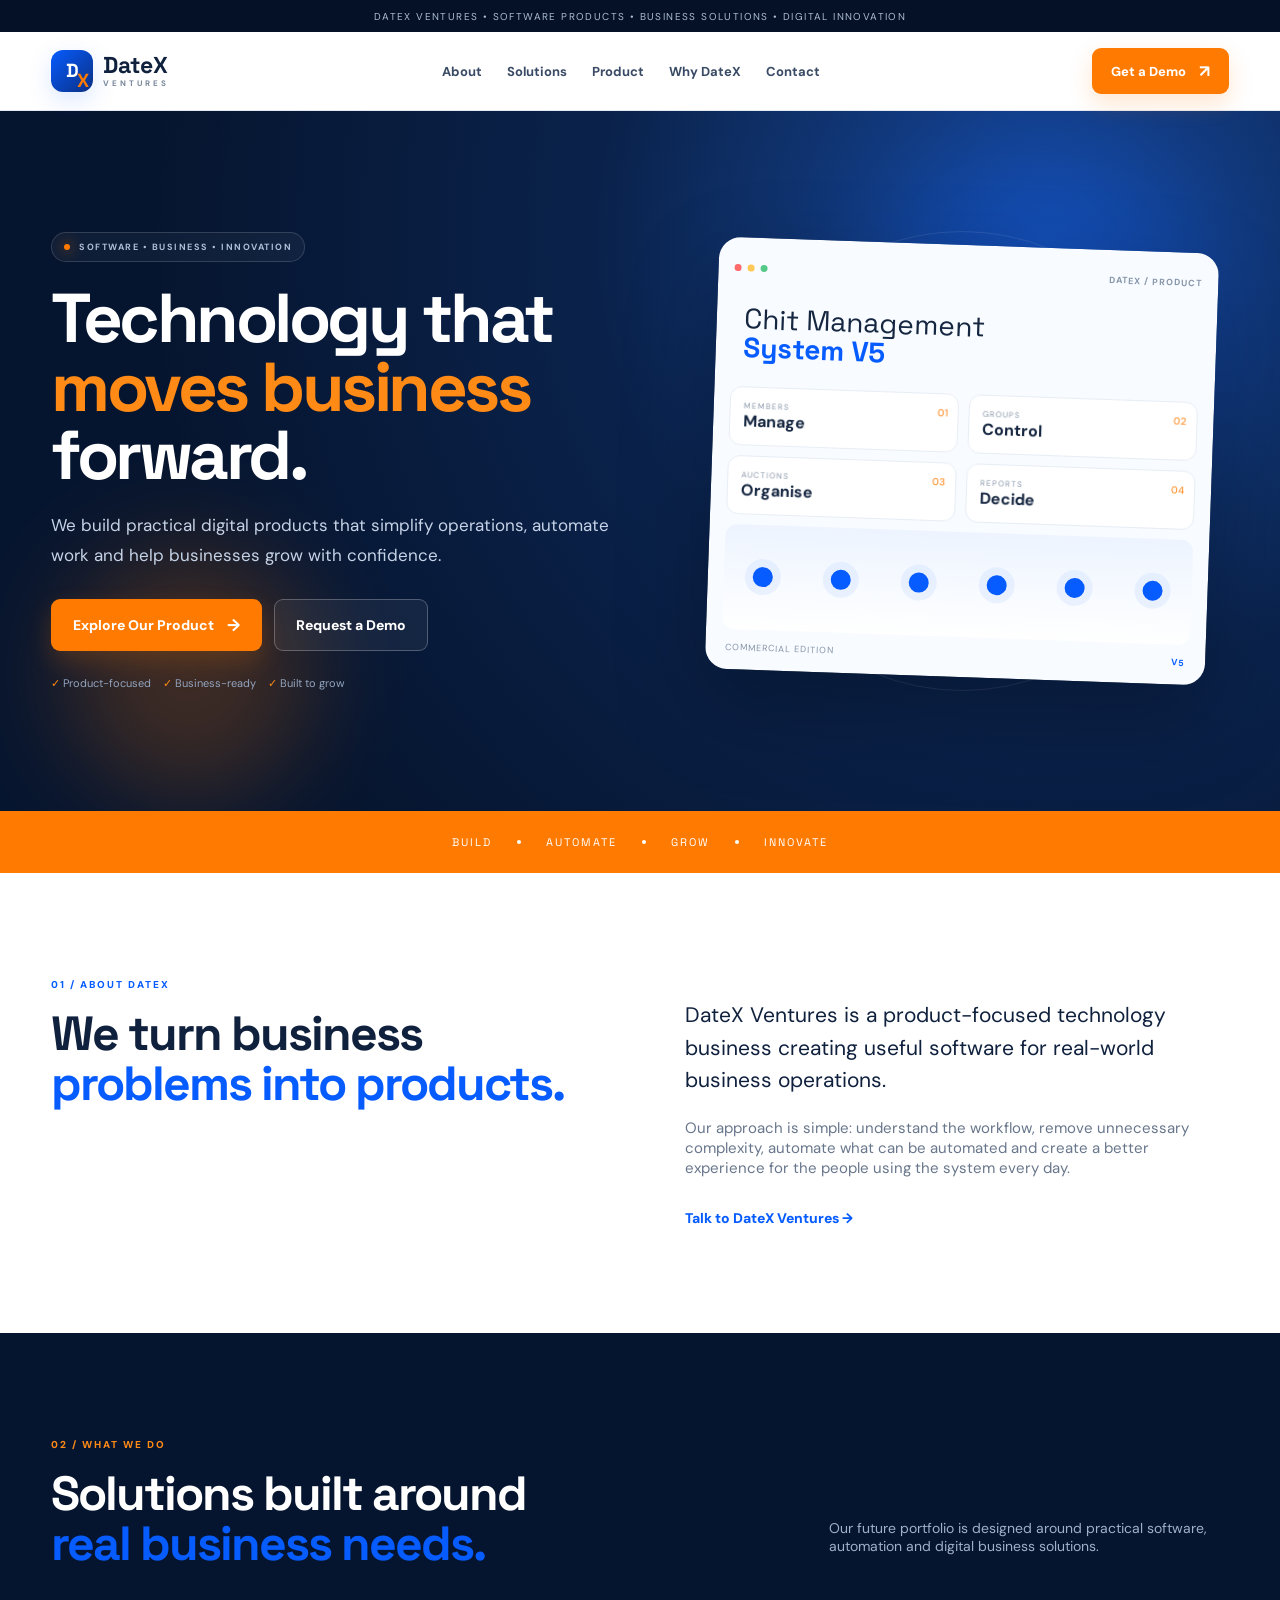
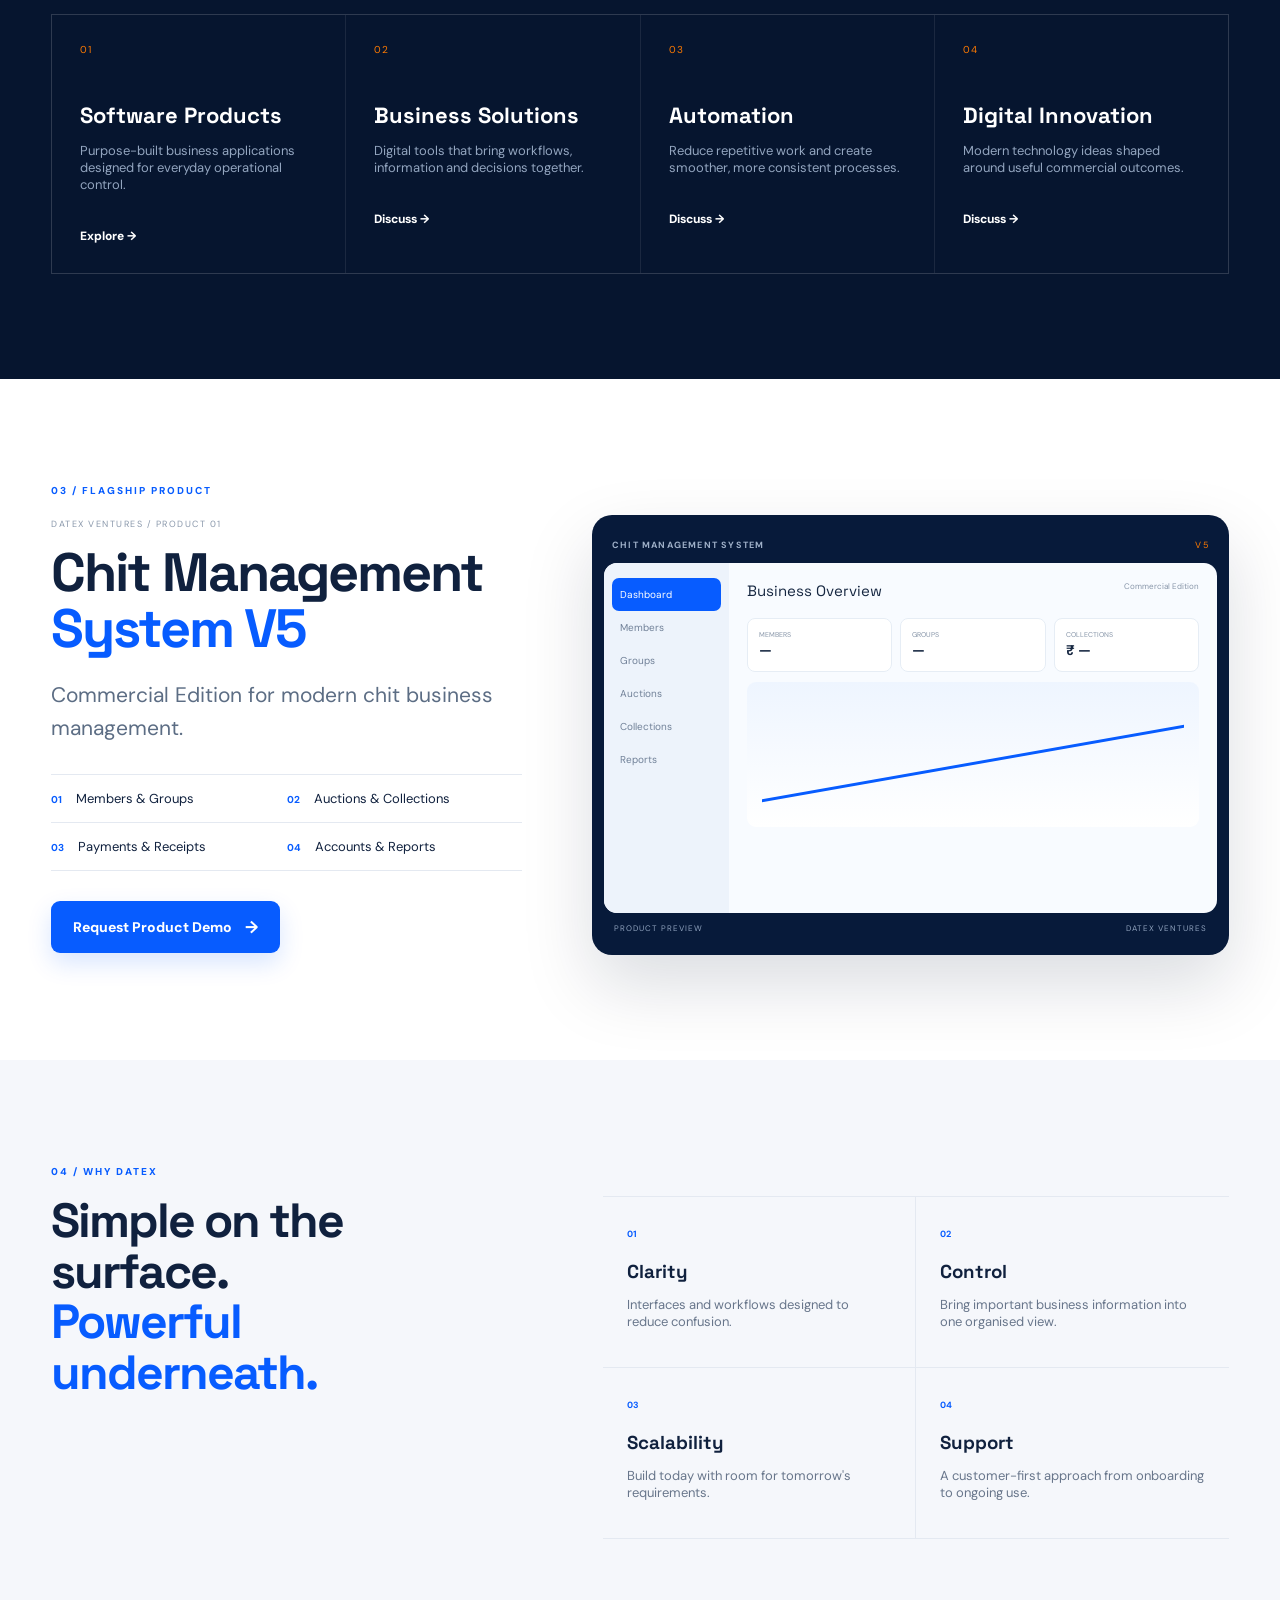
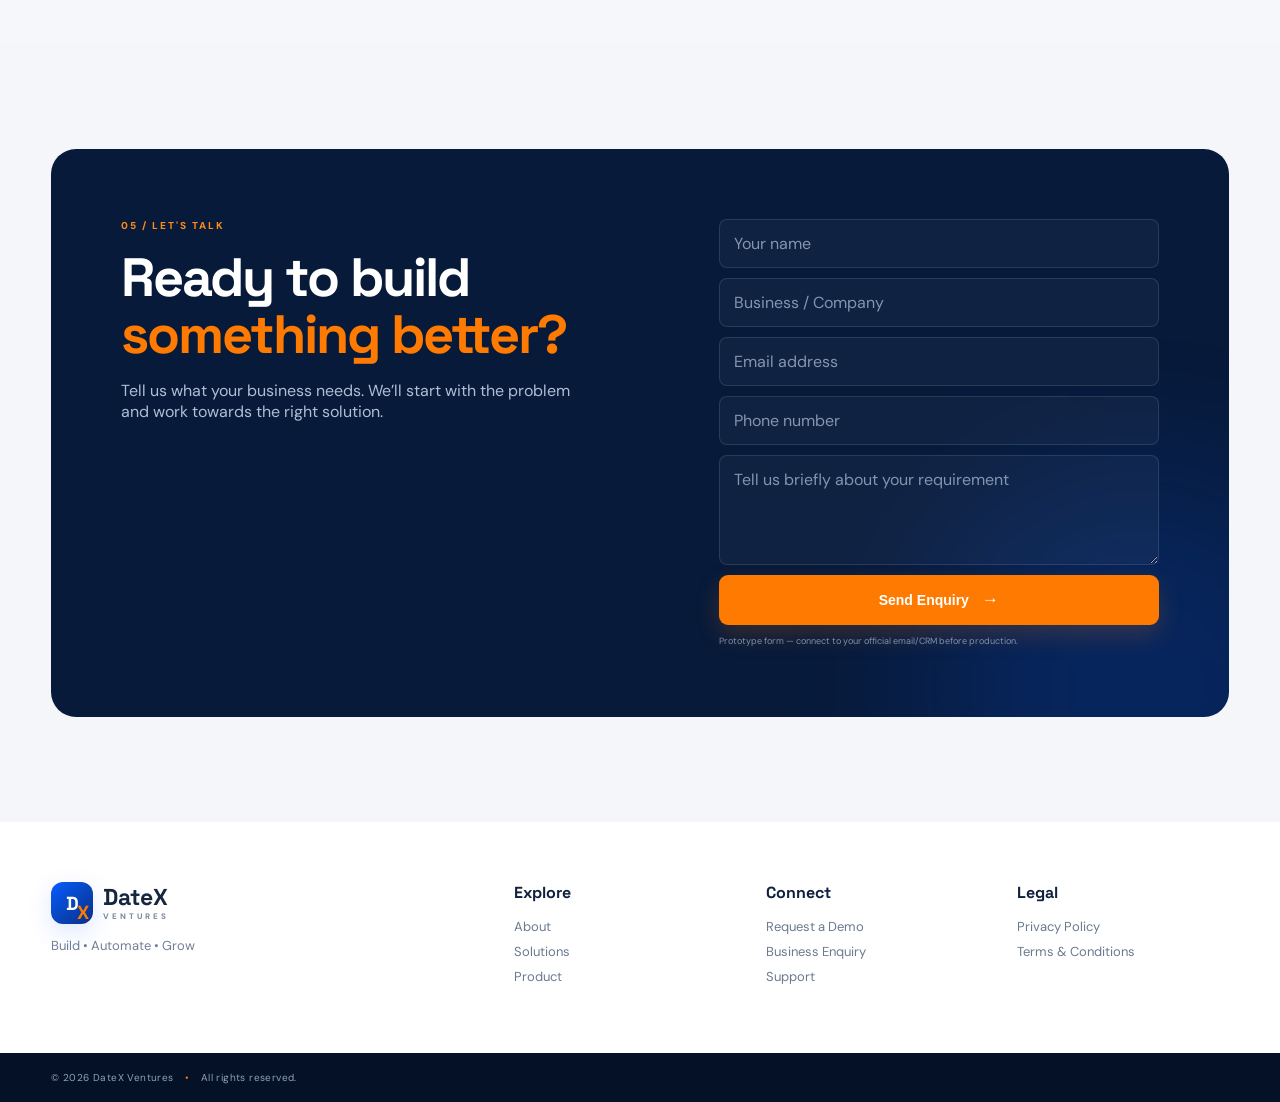
==== index.html @ 4dd7ab06 "Add files via upload" ====
<!doctype html>
<html lang="en">
<head>
<meta charset="utf-8">
<meta name="viewport" content="width=device-width,initial-scale=1">
<meta name="description" content="DateX Ventures — Build. Automate. Grow.">
<title>DateX Ventures | Build. Automate. Grow.</title>
<link rel="stylesheet" href="styles.css">
</head>
<body>
<div class="topline">DateX Ventures • Software Products • Business Solutions • Digital Innovation</div>

<header>
  <div class="nav wrap">
    <a class="brand" href="#home">
      <span class="logo">D<span>X</span></span>
      <span>DateX<small>VENTURES</small></span>
    </a>
    <nav>
      <a href="#about">About</a>
      <a href="#solutions">Solutions</a>
      <a href="#product">Product</a>
      <a href="#why">Why DateX</a>
      <a href="#contact">Contact</a>
    </nav>
    <a class="btn orange" href="#demo">Get a Demo <b>↗</b></a>
    <button class="hamb" aria-label="Menu">☰</button>
  </div>
</header>

<main id="home">
<section class="hero reveal-on-load">
  <div class="glow g1"></div><div class="glow g2"></div>
  <div class="wrap hero-grid">
    <div class="hero-copy">
      <div class="badge"><i></i> SOFTWARE • BUSINESS • INNOVATION</div>
      <h1>Technology that<br><span>moves business</span><br>forward.</h1>
      <p>We build practical digital products that simplify operations, automate work and help businesses grow with confidence.</p>
      <div class="actions">
        <a class="btn orange big" href="#product">Explore Our Product <b>→</b></a>
        <a class="btn glass big" href="#demo">Request a Demo</a>
      </div>
      <div class="micro"><span>✓</span> Product-focused &nbsp;&nbsp; <span>✓</span> Business-ready &nbsp;&nbsp; <span>✓</span> Built to grow</div>
    </div>
    <div class="hero-visual">
      <div class="orbit o1"></div><div class="orbit o2"></div>
      <div class="panel">
        <div class="panel-head"><span class="dot red"></span><span class="dot yellow"></span><span class="dot green"></span><b>DATEX / PRODUCT</b></div>
        <div class="panel-title">Chit Management<br><strong>System V5</strong></div>
        <div class="mini-grid">
          <div><small>MEMBERS</small><b>Manage</b><em>01</em></div>
          <div><small>GROUPS</small><b>Control</b><em>02</em></div>
          <div><small>AUCTIONS</small><b>Organise</b><em>03</em></div>
          <div><small>REPORTS</small><b>Decide</b><em>04</em></div>
        </div>
        <div class="linechart"><span></span><span></span><span></span><span></span><span></span><span></span></div>
        <div class="panel-foot">COMMERCIAL EDITION <b>V5</b></div>
      </div>
    </div>
  </div>
</section>

<section class="trust reveal">
 <div class="wrap trust-inner"><span>BUILD</span><i></i><span>AUTOMATE</span><i></i><span>GROW</span><i></i><span>INNOVATE</span></div>
</section>

<section id="about" class="section reveal">
 <div class="wrap split">
  <div><div class="eyebrow">01 / ABOUT DATEX</div><h2>We turn business<br><span>problems into products.</span></h2></div>
  <div><p class="large">DateX Ventures is a product-focused technology business creating useful software for real-world business operations.</p><p>Our approach is simple: understand the workflow, remove unnecessary complexity, automate what can be automated and create a better experience for the people using the system every day.</p><a class="textlink" href="#contact">Talk to DateX Ventures →</a></div>
 </div>
</section>

<section id="solutions" class="section dark reveal">
 <div class="wrap">
  <div class="eyebrow light">02 / WHAT WE DO</div>
  <div class="section-head"><h2>Solutions built around<br><span>real business needs.</span></h2><p>Our future portfolio is designed around practical software, automation and digital business solutions.</p></div>
  <div class="solution-grid">
   <article><div class="num">01</div><h3>Software Products</h3><p>Purpose-built business applications designed for everyday operational control.</p><a href="#product">Explore →</a></article>
   <article><div class="num">02</div><h3>Business Solutions</h3><p>Digital tools that bring workflows, information and decisions together.</p><a href="#contact">Discuss →</a></article>
   <article><div class="num">03</div><h3>Automation</h3><p>Reduce repetitive work and create smoother, more consistent processes.</p><a href="#contact">Discuss →</a></article>
   <article><div class="num">04</div><h3>Digital Innovation</h3><p>Modern technology ideas shaped around useful commercial outcomes.</p><a href="#contact">Discuss →</a></article>
  </div>
 </div>
</section>

<section id="product" class="section product-section reveal">
 <div class="wrap">
  <div class="eyebrow">03 / FLAGSHIP PRODUCT</div>
  <div class="product-grid">
   <div>
    <div class="product-tag">DATEX VENTURES / PRODUCT 01</div>
    <h2>Chit Management<br><span>System V5</span></h2>
    <p class="large">Commercial Edition for modern chit business management.</p>
    <div class="feature-list">
      <div><b>01</b><span>Members & Groups</span></div><div><b>02</b><span>Auctions & Collections</span></div>
      <div><b>03</b><span>Payments & Receipts</span></div><div><b>04</b><span>Accounts & Reports</span></div>
    </div>
    <a class="btn blue big" href="#demo">Request Product Demo <b>→</b></a>
   </div>
   <div class="product-card">
     <div class="pc-top"><b>CHIT MANAGEMENT SYSTEM</b><span>V5</span></div>
     <div class="pc-main">
       <aside><div class="active">Dashboard</div><div>Members</div><div>Groups</div><div>Auctions</div><div>Collections</div><div>Reports</div></aside>
       <div class="dash"><div class="dash-title"><span>Business Overview</span><small>Commercial Edition</small></div><div class="dash-cards"><div><small>MEMBERS</small><strong>—</strong></div><div><small>GROUPS</small><strong>—</strong></div><div><small>COLLECTIONS</small><strong>₹ —</strong></div></div><div class="fake-chart"><div></div></div></div>
     </div>
     <div class="pc-bottom">PRODUCT PREVIEW <span>DATEX VENTURES</span></div>
   </div>
  </div>
 </div>
</section>

<section id="why" class="section light reveal">
 <div class="wrap">
  <div class="eyebrow">04 / WHY DATEX</div>
  <div class="why-grid">
   <div><h2>Simple on the surface.<br><span>Powerful underneath.</span></h2></div>
   <div class="why-cards">
    <div><b>01</b><h3>Clarity</h3><p>Interfaces and workflows designed to reduce confusion.</p></div>
    <div><b>02</b><h3>Control</h3><p>Bring important business information into one organised view.</p></div>
    <div><b>03</b><h3>Scalability</h3><p>Build today with room for tomorrow's requirements.</p></div>
    <div><b>04</b><h3>Support</h3><p>A customer-first approach from onboarding to ongoing use.</p></div>
   </div>
  </div>
 </div>
</section>

<section id="demo" class="section demo reveal">
 <div class="wrap demo-box">
   <div><div class="eyebrow light">05 / LET'S TALK</div><h2>Ready to build<br><span>something better?</span></h2><p>Tell us what your business needs. We’ll start with the problem and work towards the right solution.</p></div>
   <form id="demoForm">
     <input required placeholder="Your name">
     <input required placeholder="Business / Company">
     <input required type="email" placeholder="Email address">
     <input required placeholder="Phone number">
     <textarea placeholder="Tell us briefly about your requirement"></textarea>
     <button class="btn orange big" type="submit">Send Enquiry <b>→</b></button>
     <small>Prototype form — connect to your official email/CRM before production.</small>
   </form>
 </div>
</section>

<section id="contact" class="contact reveal">
 <div class="wrap contact-grid">
  <div><div class="brand darkbrand"><span class="logo">D<span>X</span></span><span>DateX<small>VENTURES</small></span></div><p>Build • Automate • Grow</p></div>
  <div><h4>Explore</h4><a href="#about">About</a><a href="#solutions">Solutions</a><a href="#product">Product</a></div>
  <div><h4>Connect</h4><a href="#demo">Request a Demo</a><a href="#contact">Business Enquiry</a><a href="#">Support</a></div>
  <div><h4>Legal</h4><a href="#">Privacy Policy</a><a href="#">Terms & Conditions</a></div>
 </div>
</section>
</main>
<footer><div class="wrap">© 2026 DateX Ventures <span>•</span> All rights reserved.</div></footer>
<script>
document.querySelector(".hamb").addEventListener("click",()=>document.querySelector("nav").classList.toggle("open"));
document.querySelectorAll("nav a").forEach(a=>a.addEventListener("click",()=>document.querySelector("nav").classList.remove("open")));
document.getElementById("demoForm").addEventListener("submit",e=>{e.preventDefault();alert("Enquiry captured in the design prototype. Connect this form to your official email/CRM before launch.");});
const observer=new IntersectionObserver(entries=>entries.forEach(entry=>{if(entry.isIntersecting) entry.target.classList.add("visible")}),{threshold:.12});
document.querySelectorAll(".reveal").forEach(el=>observer.observe(el));
</script>
</body></html>
---- styles.css ----
@import url('https://fonts.googleapis.com/css2?family=DM+Sans:wght@400;500;600;700&family=Space+Grotesk:wght@500;600;700&display=swap');
:root{--navy:#06152f;--navy2:#0a2147;--blue:#075cff;--orange:#ff7a00;--ink:#10213e;--muted:#68768b;--line:#e4e9f1;--light:#f5f7fb;--white:#fff}
*{box-sizing:border-box}html{scroll-behavior:smooth}body{margin:0;color:var(--ink);font-family:"DM Sans",Arial,sans-serif;background:#fff}a{text-decoration:none;color:inherit}.wrap{width:min(1180px,92%);margin:auto}
.topline{height:32px;background:#041126;color:#aebdd5;display:flex;align-items:center;justify-content:center;font-size:10px;letter-spacing:1.4px;text-transform:uppercase}
header{position:sticky;top:0;z-index:50;background:rgba(255,255,255,.93);backdrop-filter:blur(18px);border-bottom:1px solid var(--line)}.nav{height:78px;display:flex;align-items:center;justify-content:space-between;gap:25px}.brand{display:flex;align-items:center;gap:10px;font-family:"Space Grotesk";font-size:23px;font-weight:700;line-height:.9}.brand small{display:block;font-family:"DM Sans";font-size:8px;letter-spacing:3px;color:#78869a;margin-top:5px}.logo{width:42px;height:42px;border-radius:12px;background:linear-gradient(135deg,#075cff,#0a2f83);display:grid;place-items:center;color:#fff;font-size:19px;font-weight:700;position:relative;box-shadow:0 8px 25px #075cff25}.logo span{color:var(--orange);position:absolute;right:4px;bottom:3px}
nav{display:flex;gap:25px;font-size:13px;font-weight:700;color:#394a64}nav a:hover{color:var(--blue)}.btn{display:inline-flex;align-items:center;justify-content:center;gap:13px;padding:11px 18px;border-radius:9px;font-weight:800;font-size:13px;border:1px solid transparent;cursor:pointer}.btn b{font-size:17px}.orange{background:var(--orange);color:#fff;box-shadow:0 10px 25px #ff7a0030}.blue{background:var(--blue);color:#fff;box-shadow:0 10px 25px #075cff28}.glass{border-color:#ffffff40;background:#ffffff0e;color:#fff}.big{padding:14px 21px;font-size:14px}
.hamb{display:none;background:none;border:0;font-size:25px}
.hero{position:relative;overflow:hidden;background:radial-gradient(circle at 82% 18%,#17499e 0,#0a224b 38%,#06152f 75%);color:#fff;min-height:700px;display:flex;align-items:center}.hero-grid{display:grid;grid-template-columns:1fr .92fr;gap:65px;align-items:center;position:relative;z-index:2}.badge{display:inline-flex;align-items:center;gap:9px;border:1px solid #ffffff25;background:#ffffff0a;padding:8px 12px;border-radius:99px;color:#aebed7;font-size:9px;letter-spacing:1.5px;font-weight:700}.badge i{width:6px;height:6px;background:#ff7a00;border-radius:50%;box-shadow:0 0 14px #ff7a00}.hero h1{font-family:"Space Grotesk";font-size:clamp(45px,5.4vw,76px);line-height:.99;letter-spacing:-3.5px;margin:22px 0}.hero h1 span{color:#ff8a16}.hero p{font-size:17px;color:#c6d3e7;max-width:610px;line-height:1.75}.actions{display:flex;gap:12px;flex-wrap:wrap;margin-top:28px}.micro{margin-top:25px;font-size:11px;color:#93a5bf}.micro span{color:#ff8a16}.hero-visual{min-height:480px;display:grid;place-items:center;position:relative}.glow{position:absolute;border-radius:50%;filter:blur(50px);opacity:.22}.g1{width:350px;height:350px;background:#075cff;right:5%;top:5%}.g2{width:250px;height:250px;background:#ff7a00;left:5%;bottom:2%}.orbit{position:absolute;border:1px solid #ffffff18;border-radius:50%;width:460px;height:460px}.o2{width:350px;height:350px;border-color:#ff7a0020;transform:rotate(35deg)}
.panel{width:min(500px,100%);background:#f8fbff;border:1px solid #ffffff35;border-radius:22px;padding:15px;color:#152640;box-shadow:0 35px 90px #00000045;transform:rotate(2deg)}.panel-head{height:28px;display:flex;align-items:center;gap:6px;color:#8796aa;font-size:9px;letter-spacing:1px}.dot{width:7px;height:7px;border-radius:50%}.red{background:#ff6b6b}.yellow{background:#ffc857}.green{background:#55c987}.panel-head b{margin-left:auto}.panel-title{font-family:"Space Grotesk";font-size:28px;line-height:1.05;margin:23px 12px}.panel-title strong{color:var(--blue)}.mini-grid{display:grid;grid-template-columns:1fr 1fr;gap:10px}.mini-grid div{background:#fff;border:1px solid #e7edf5;border-radius:12px;padding:13px;position:relative}.mini-grid small{display:block;color:#8795a8;font-size:8px;letter-spacing:1px}.mini-grid b{font-size:16px}.mini-grid em{position:absolute;right:10px;top:12px;color:#ff7a00;font-style:normal;font-size:10px}.linechart{height:105px;margin-top:10px;border-radius:12px;background:linear-gradient(180deg,#edf4ff,#fff);display:flex;align-items:center;justify-content:space-around;overflow:hidden}.linechart span{height:20px;width:20px;border-radius:50%;background:#075cff;box-shadow:0 0 0 8px #075cff10}.panel-foot{padding:12px 4px 0;font-size:9px;letter-spacing:1px;color:#8795a8}.panel-foot b{float:right;color:#075cff}
.trust{background:#ff7a00;color:#fff}.trust-inner{min-height:62px;display:flex;align-items:center;justify-content:center;gap:25px;font-family:"Space Grotesk";font-size:11px;letter-spacing:2px}.trust-inner i{width:4px;height:4px;border-radius:50%;background:#fff}
.section{padding:105px 0}.section.light{background:var(--light)}.eyebrow{font-size:10px;font-weight:800;letter-spacing:2px;color:var(--blue);margin-bottom:18px}.eyebrow.light{color:#ff8a16}.split{display:grid;grid-template-columns:1fr 1fr;gap:90px}.section h2{font-family:"Space Grotesk";font-size:48px;line-height:1.05;letter-spacing:-2px;margin:0}.section h2 span{color:#075cff}.large{font-size:21px;line-height:1.55}.split p:not(.large){color:var(--muted);font-size:15px;max-width:590px}.textlink{display:inline-block;margin-top:16px;color:#075cff;font-weight:800;font-size:14px}
.dark{background:#06152f;color:#fff}.section-head{display:flex;align-items:end;justify-content:space-between;gap:30px;margin-bottom:45px}.section-head p{max-width:400px;color:#9fb0c8;font-size:14px}.solution-grid{display:grid;grid-template-columns:repeat(4,1fr);gap:1px;background:#ffffff15;border:1px solid #ffffff15}.solution-grid article{padding:28px;background:#06152f;min-height:255px;transition:.25s}.solution-grid article:hover{background:#0a2147;transform:translateY(-4px)}.num{color:#ff7a00;font-size:10px;letter-spacing:1px}.solution-grid h3{font-family:"Space Grotesk";font-size:22px;margin:45px 0 10px}.solution-grid p{color:#93a5bf;font-size:13px}.solution-grid a{display:inline-block;margin-top:22px;color:#fff;font-weight:800;font-size:12px}
.product-section{background:#fff}.product-grid{display:grid;grid-template-columns:.85fr 1.15fr;gap:70px;align-items:center}.product-tag{font-size:9px;letter-spacing:1.5px;color:#8a98ab;margin-bottom:15px}.product-grid h2{font-size:54px}.product-grid .large{color:#5c6d84}.feature-list{display:grid;grid-template-columns:1fr 1fr;gap:0;margin:30px 0;border-top:1px solid var(--line)}.feature-list div{padding:15px 0;border-bottom:1px solid var(--line);font-size:13px}.feature-list b{color:#075cff;margin-right:14px;font-size:10px}.product-card{background:#071a3a;border-radius:20px;padding:12px;color:#fff;box-shadow:0 30px 70px #06152f25}.pc-top{padding:12px 8px;font-size:9px;letter-spacing:1.2px;color:#9fb0c8}.pc-top span{float:right;color:#ff7a00}.pc-main{background:#f8fbff;border-radius:13px;display:grid;grid-template-columns:125px 1fr;min-height:350px;color:#152640;overflow:hidden}.pc-main aside{background:#edf3fb;padding:15px 8px;font-size:10px;color:#718198}.pc-main aside div{padding:10px 8px;border-radius:7px}.pc-main aside .active{background:#075cff;color:#fff}.dash{padding:18px}.dash-title{font-family:"Space Grotesk";font-size:15px;display:flex;justify-content:space-between}.dash-title small{font-family:"DM Sans";font-size:8px;color:#8795a8}.dash-cards{display:grid;grid-template-columns:repeat(3,1fr);gap:8px;margin-top:18px}.dash-cards div{background:#fff;border:1px solid #e6edf5;padding:11px;border-radius:8px}.dash-cards small{display:block;color:#8795a8;font-size:7px}.dash-cards strong{font-size:14px}.fake-chart{height:145px;margin-top:10px;border-radius:9px;background:linear-gradient(180deg,#eef5ff,#fff);position:relative}.fake-chart div{position:absolute;left:15px;right:15px;top:80px;border-bottom:3px solid #075cff;transform:skewY(-10deg)}.pc-bottom{font-size:8px;color:#8fa2bd;letter-spacing:1px;padding:10px}.pc-bottom span{float:right}
.why-grid{display:grid;grid-template-columns:.85fr 1.15fr;gap:90px}.why-cards{display:grid;grid-template-columns:1fr 1fr;border-top:1px solid var(--line)}.why-cards div{padding:24px;border-bottom:1px solid var(--line)}.why-cards div:nth-child(odd){border-right:1px solid var(--line)}.why-cards b{font-size:9px;color:#075cff}.why-cards h3{font-family:"Space Grotesk";margin:18px 0 5px}.why-cards p{color:var(--muted);font-size:13px}
.demo{background:#f4f6fa}.demo-box{background:#071a3a;border-radius:25px;padding:70px;display:grid;grid-template-columns:1fr .85fr;gap:80px;color:#fff;overflow:hidden;position:relative}.demo-box:after{content:"";position:absolute;width:420px;height:420px;border-radius:50%;background:#075cff;filter:blur(80px);opacity:.18;right:-120px;bottom:-180px}.demo h2{font-size:54px}.demo h2 span{color:#ff7a00}.demo p{color:#aebed4;max-width:470px}.demo form{display:grid;gap:10px;position:relative;z-index:2}.demo input,.demo textarea{width:100%;padding:13px 14px;border:1px solid #ffffff1c;background:#ffffff0a;color:#fff;border-radius:8px;font:inherit}.demo textarea{min-height:110px;resize:vertical}.demo input::placeholder,.demo textarea::placeholder{color:#8395b0}.demo form small{color:#7f91aa;font-size:9px}
.contact{padding:60px 0;background:#fff}.contact-grid{display:grid;grid-template-columns:2fr 1fr 1fr 1fr;gap:40px}.darkbrand{color:#152640}.contact-grid p{color:#718096;font-size:13px}.contact-grid h4{font-family:"Space Grotesk";margin:0 0 15px}.contact-grid a{display:block;color:#6b7a8f;font-size:13px;margin:8px 0}.contact-grid a:hover{color:#075cff}footer{background:#041126;color:#8fa2bd;padding:18px 0;font-size:10px;letter-spacing:.4px}footer span{color:#ff7a00;margin:0 8px}
@media(max-width:950px){nav{display:none;position:absolute;left:4%;right:4%;top:75px;background:#fff;padding:15px;border:1px solid var(--line);border-radius:12px;box-shadow:0 20px 40px #0001;flex-direction:column;gap:14px}.hamb{display:block}nav.open{display:flex}.hero-grid,.product-grid,.split,.why-grid,.demo-box{grid-template-columns:1fr}.hero{padding:75px 0}.hero-visual{min-height:420px}.solution-grid,.grid4{grid-template-columns:1fr 1fr}.section-head{display:block}.section-head p{margin-top:20px}.contact-grid{grid-template-columns:1fr 1fr}}
@media(max-width:600px){.topline{font-size:8px}.nav{height:70px}.nav>.btn{display:none}.hero h1{font-size:48px}.hero-grid{gap:30px}.hero-visual{min-height:350px}.panel{transform:none}.orbit{width:320px;height:320px}.o2{width:250px;height:250px}.section{padding:75px 0}.section h2,.product-grid h2,.demo h2{font-size:39px}.solution-grid,.feature-list,.why-cards,.contact-grid{grid-template-columns:1fr}.why-cards div:nth-child(odd){border-right:0}.pc-main{grid-template-columns:90px 1fr}.trust-inner{gap:10px;font-size:8px}.demo-box{padding:35px 25px}.actions .btn{width:100%}}

/* V4 FINAL POLISH */
body{overflow-x:hidden}
::selection{background:#ff7a00;color:#fff}
a,.btn,article,.card,.product-card,.panel{transition:transform .22s ease,box-shadow .22s ease,background .22s ease,color .22s ease,border-color .22s ease}
.btn:hover{transform:translateY(-2px)}
.reveal{opacity:0;transform:translateY(24px);transition:opacity .7s ease,transform .7s ease}
.reveal.visible{opacity:1;transform:none}
.reveal-on-load{animation:heroIn .8s ease both}
@keyframes heroIn{from{opacity:0;transform:translateY(18px)}to{opacity:1;transform:none}}
.hero-visual .panel{animation:floatPanel 6s ease-in-out infinite}
@keyframes floatPanel{0%,100%{transform:rotate(2deg) translateY(0)}50%{transform:rotate(2deg) translateY(-10px)}}
.solution-grid article:hover{box-shadow:inset 0 0 0 1px #ffffff18,0 20px 45px #0003}
.feature-list div:hover{padding-left:7px;color:#075cff}
.why-cards div:hover{background:#fff}
@media(prefers-reduced-motion:reduce){
  html{scroll-behavior:auto}
  *,*::before,*::after{animation:none!important;transition:none!important}
  .reveal{opacity:1!important;transform:none!important}
}
@media(max-width:600px){
  .hero-visual .panel{animation:none}
  .hero{min-height:auto}
  .trust-inner{overflow:hidden;white-space:nowrap}
}
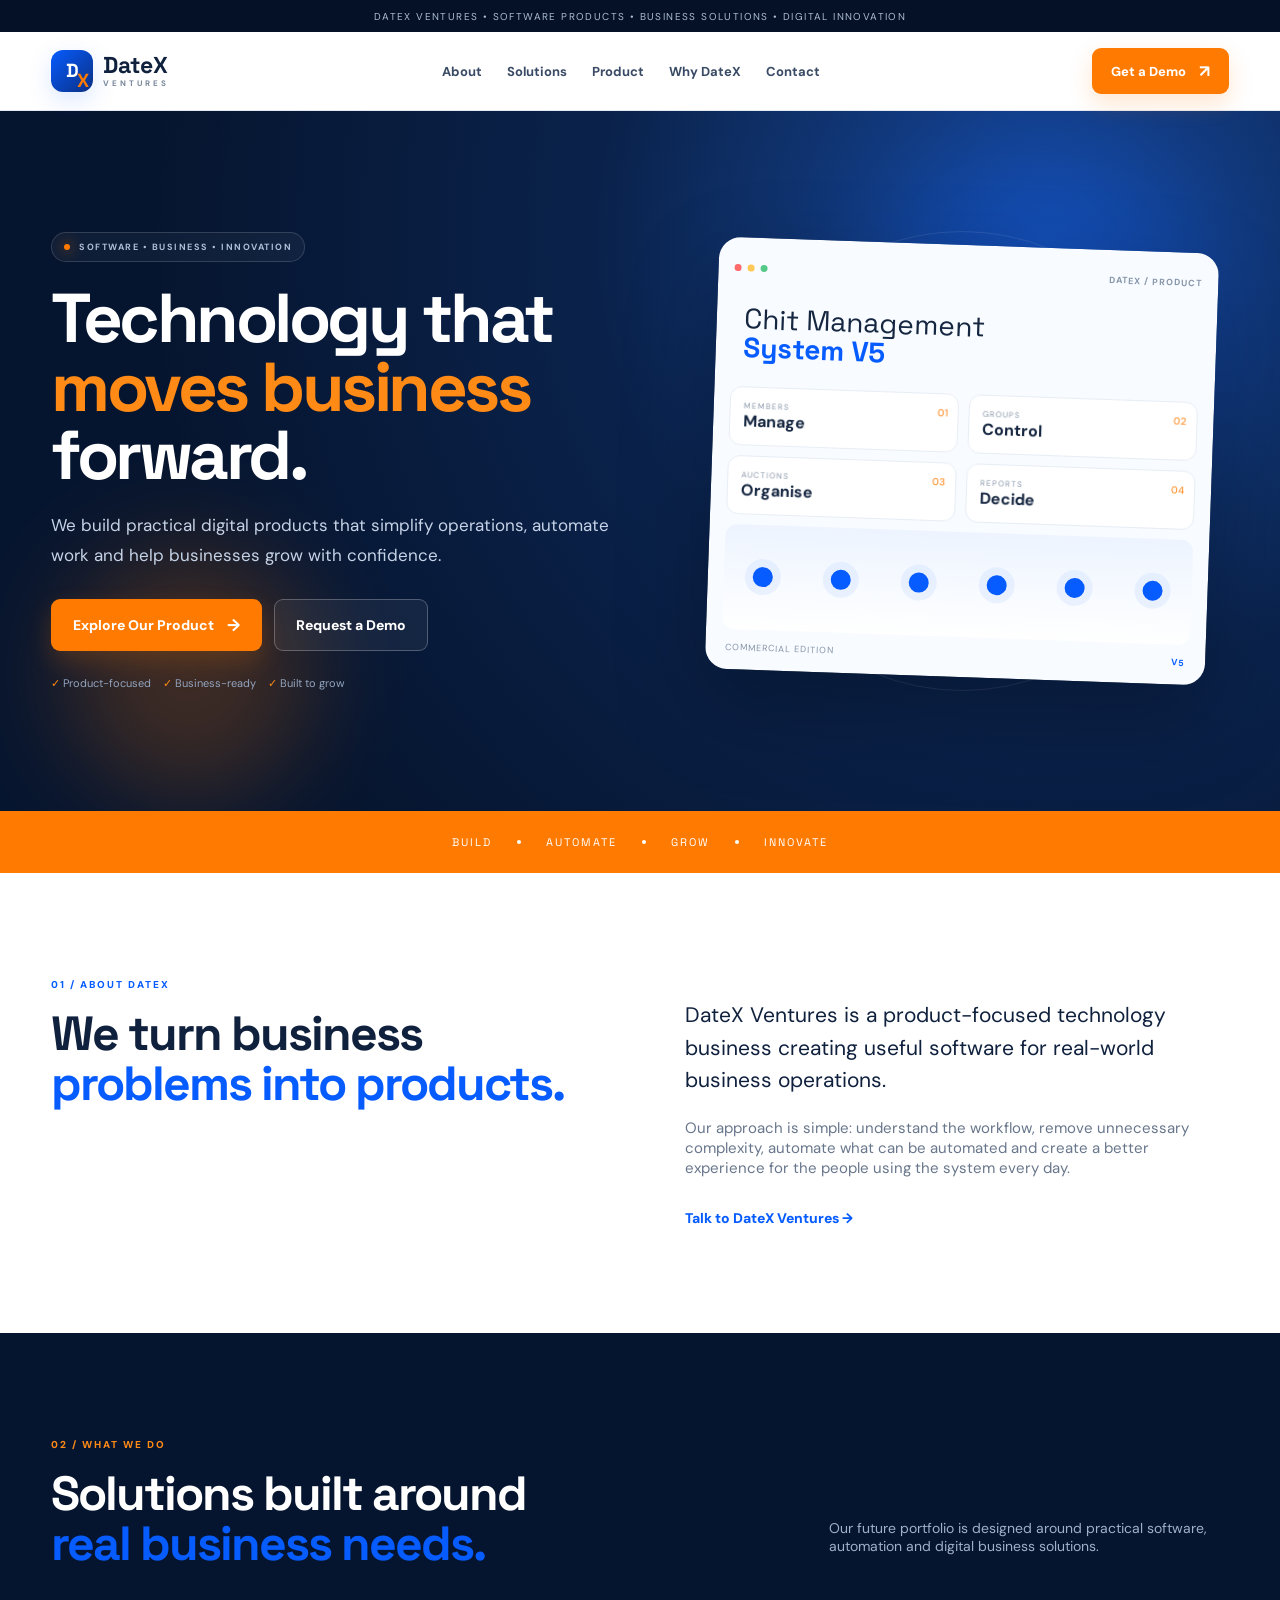
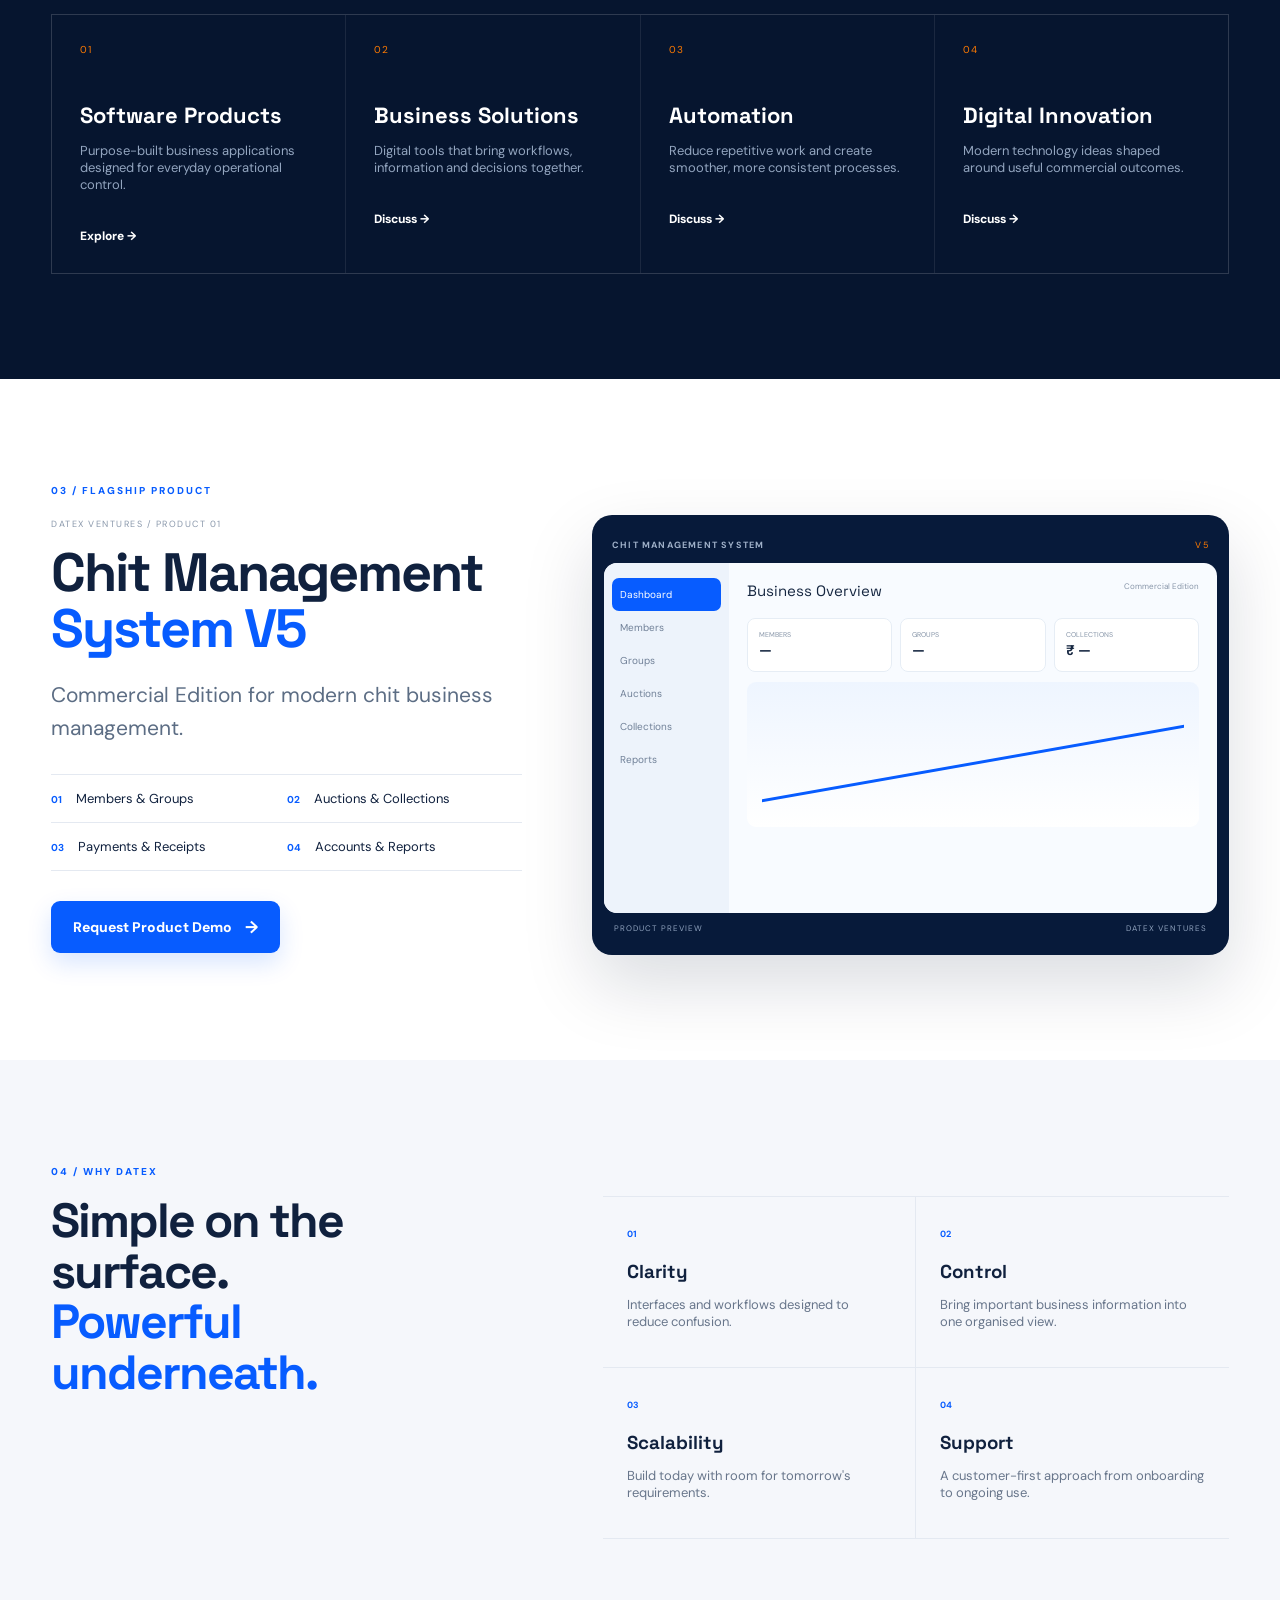
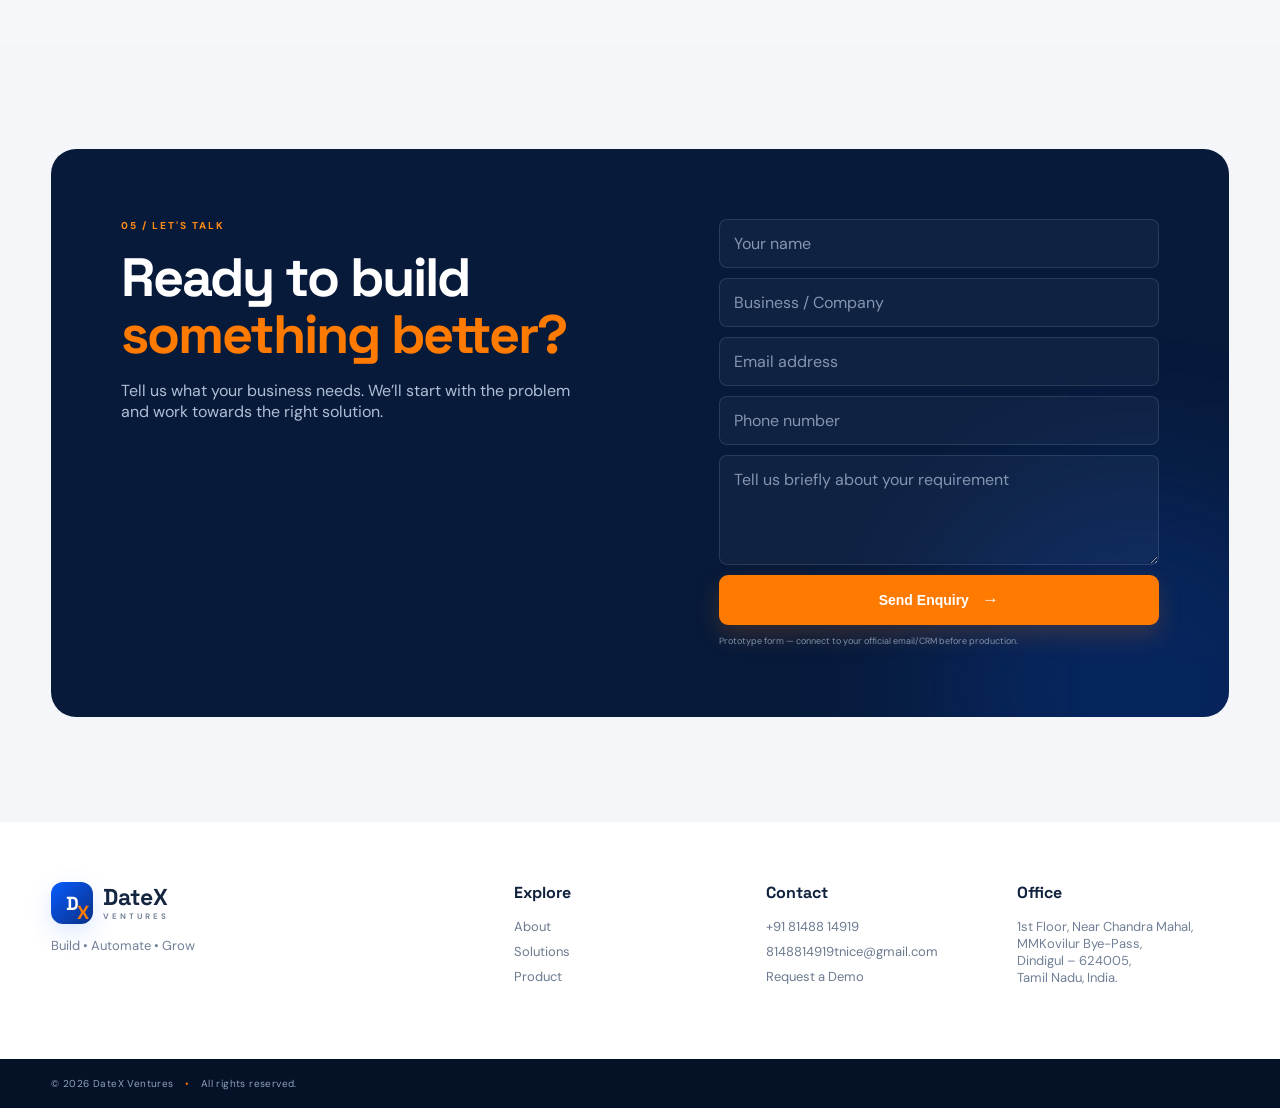
==== commit 5448b244: "Update contact details" ====
--- a/index.html
+++ b/index.html
@@ -144,8 +144,8 @@
  <div class="wrap contact-grid">
   <div><div class="brand darkbrand"><span class="logo">D<span>X</span></span><span>DateX<small>VENTURES</small></span></div><p>Build • Automate • Grow</p></div>
   <div><h4>Explore</h4><a href="#about">About</a><a href="#solutions">Solutions</a><a href="#product">Product</a></div>
-  <div><h4>Connect</h4><a href="#demo">Request a Demo</a><a href="#contact">Business Enquiry</a><a href="#">Support</a></div>
-  <div><h4>Legal</h4><a href="#">Privacy Policy</a><a href="#">Terms & Conditions</a></div>
+  <div><h4>Contact</h4><a href="tel:+918148814919">+91 81488 14919</a><a href="mailto:8148814919tnice@gmail.com">8148814919tnice@gmail.com</a><a href="#demo">Request a Demo</a></div>
+  <div><h4>Office</h4><p>1st Floor, Near Chandra Mahal,<br>MMKovilur Bye-Pass,<br>Dindigul – 624005,<br>Tamil Nadu, India.</p></div>
  </div>
 </section>
 </main>
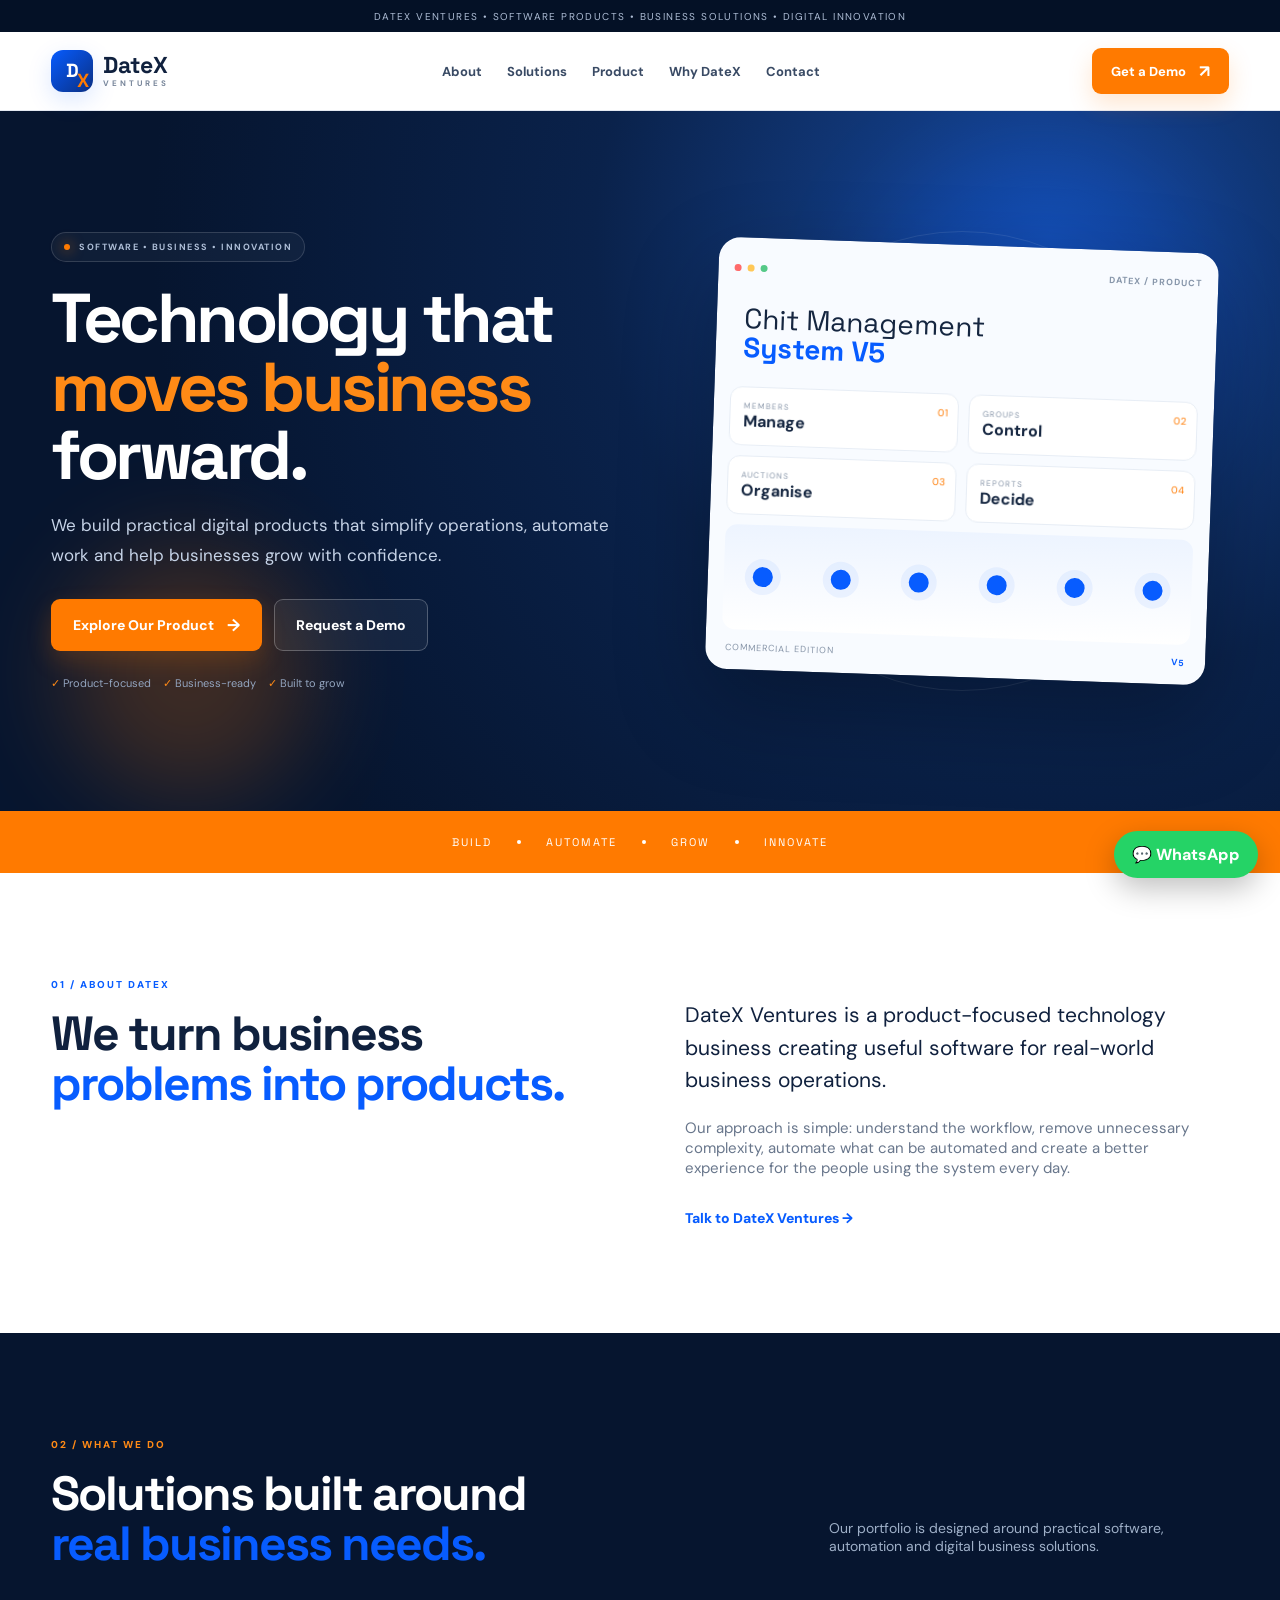
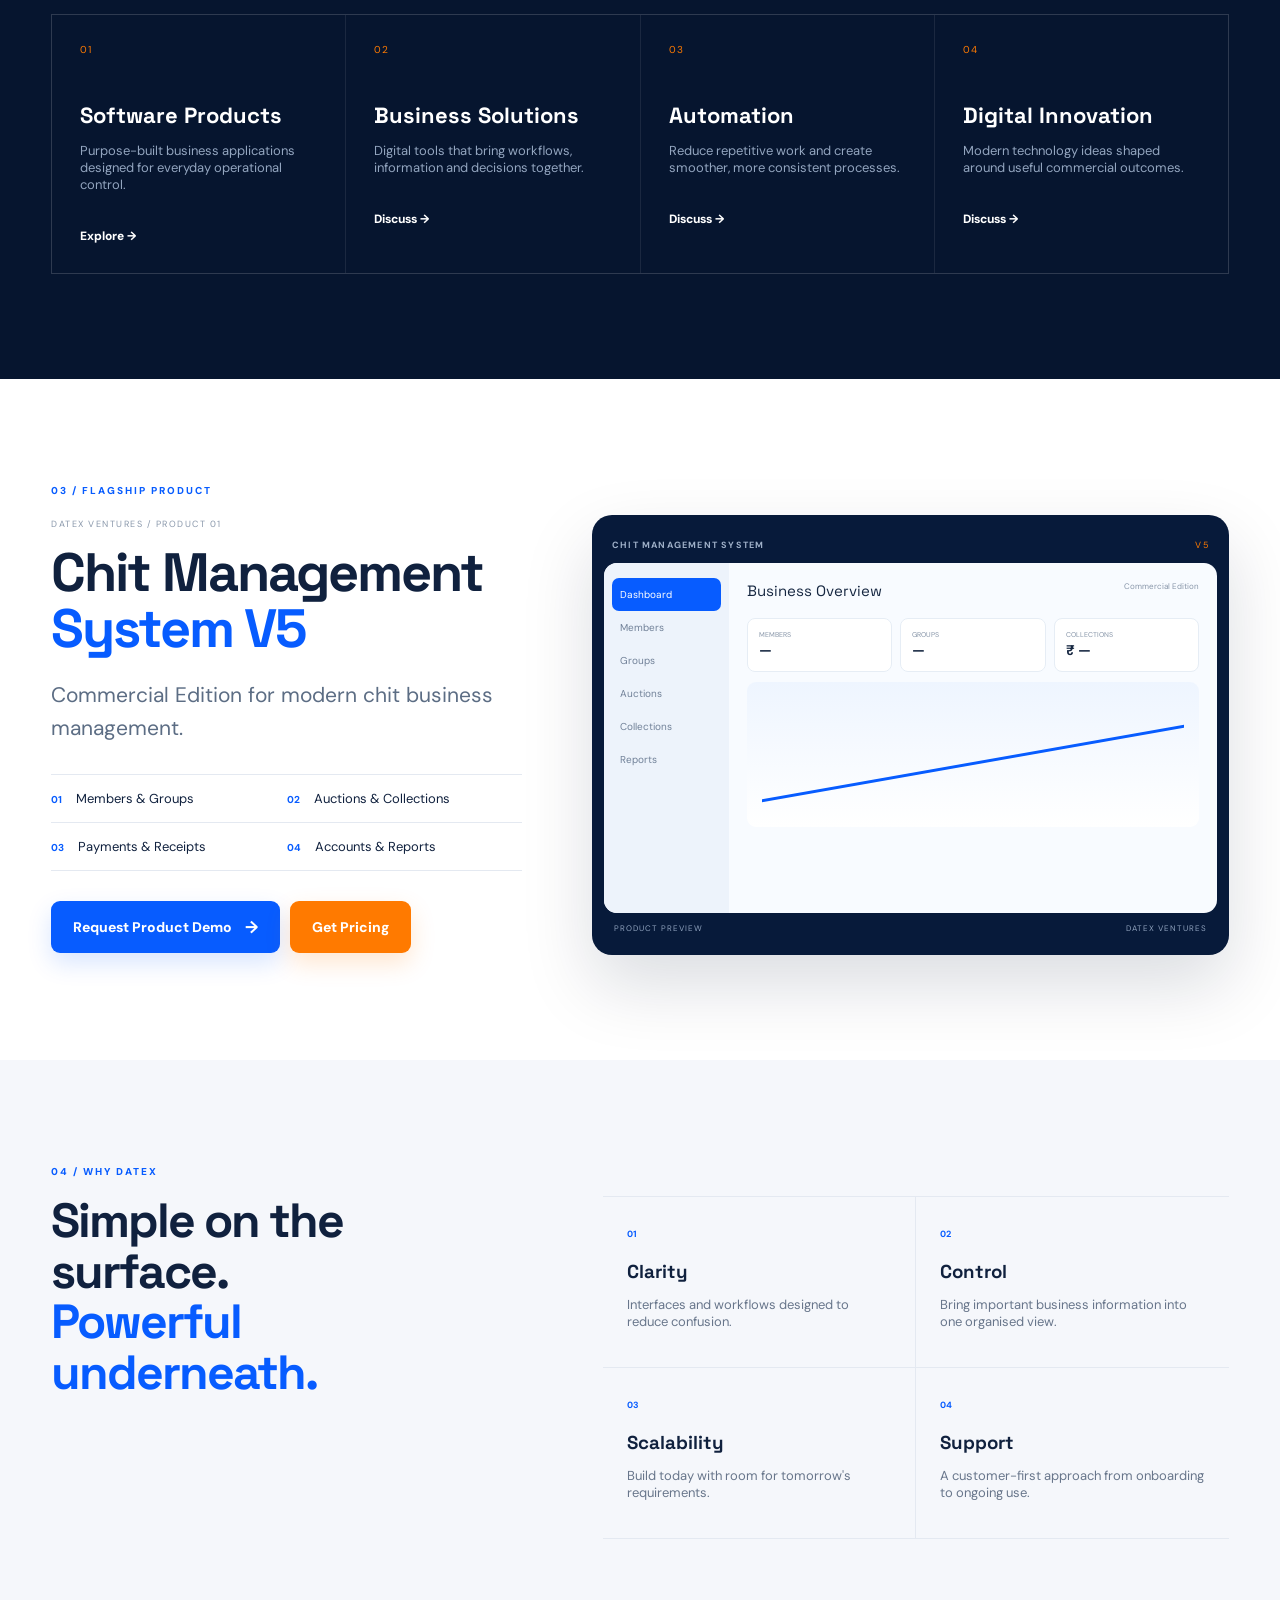
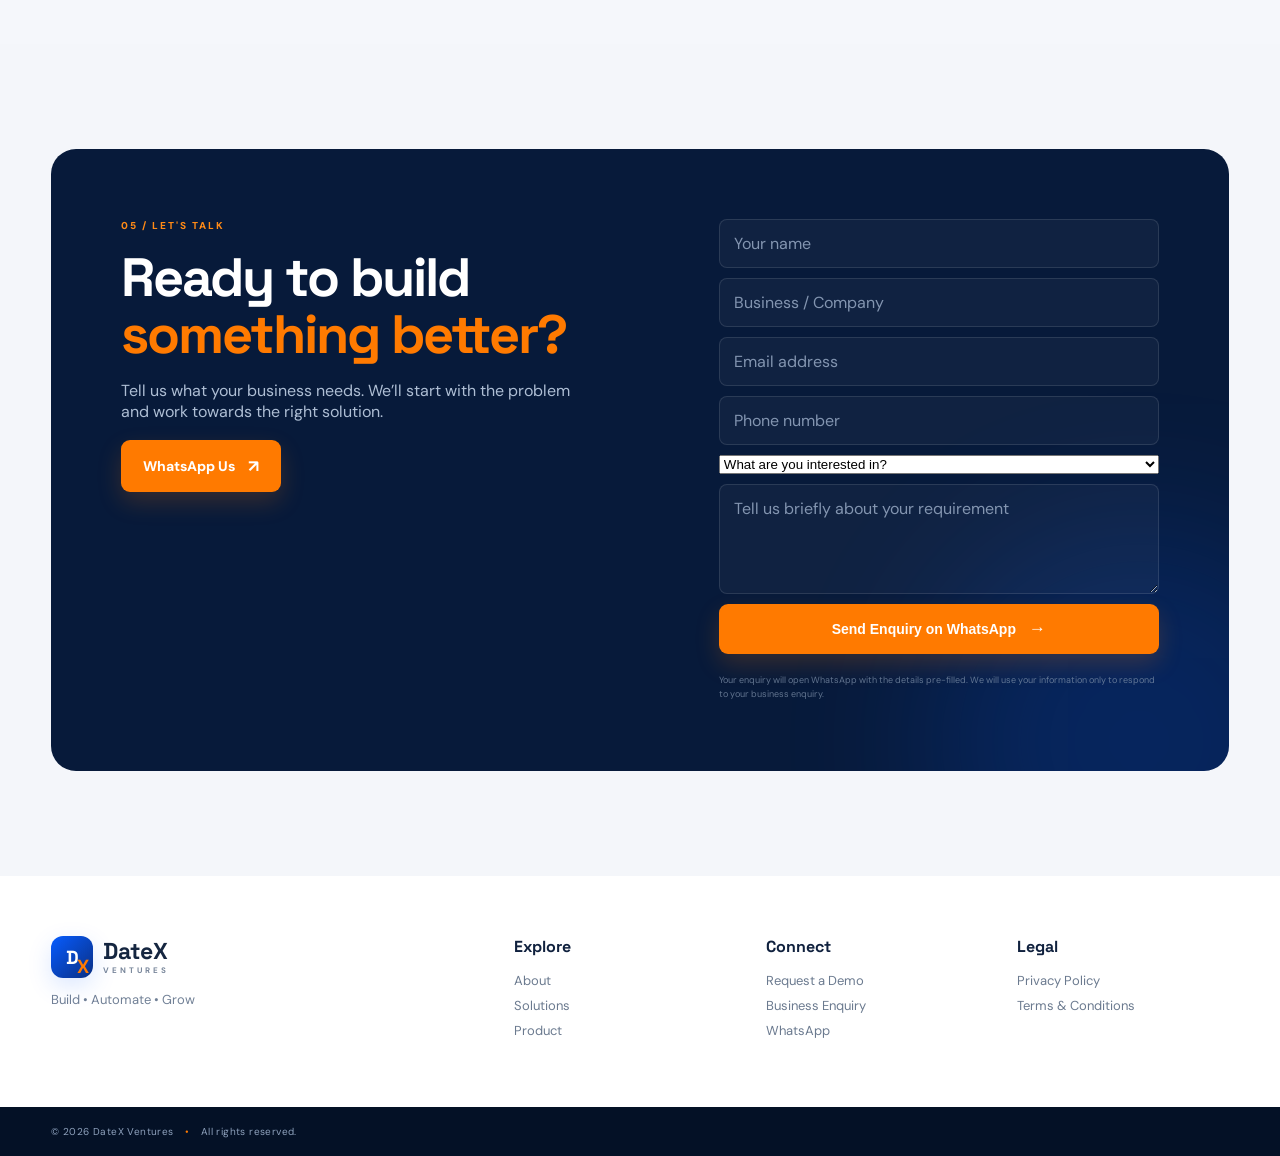
==== commit 2559bf85: "Add WhatsApp lead generation to DateX Ventures website" ====
--- a/index.html
+++ b/index.html
@@ -3,9 +3,31 @@
 <head>
 <meta charset="utf-8">
 <meta name="viewport" content="width=device-width,initial-scale=1">
-<meta name="description" content="DateX Ventures — Build. Automate. Grow.">
-<title>DateX Ventures | Build. Automate. Grow.</title>
+<meta name="description" content="DateX Ventures builds practical business software, automation solutions and digital products. Explore Chit Management System V5 and request a product demo.">
+<meta name="robots" content="index,follow">
+<meta property="og:title" content="DateX Ventures | Business Software & Automation">
+<meta property="og:description" content="Build. Automate. Grow. Explore DateX Ventures software products and request a demo.">
+<meta property="og:type" content="website">
+<meta property="og:url" content="https://datexventures.com/">
+<title>DateX Ventures | Business Software & Automation</title>
 <link rel="stylesheet" href="styles.css">
+<style>
+/* Conversion layer — keeps the existing DateX design intact */
+.lead-note{display:block;margin-top:10px;opacity:.75;font-size:12px;line-height:1.5}
+.whatsapp-float{
+  position:fixed;right:22px;bottom:22px;z-index:9999;
+  display:flex;align-items:center;gap:9px;padding:13px 18px;
+  border-radius:999px;text-decoration:none;font-weight:800;
+  background:#25D366;color:#fff;box-shadow:0 10px 30px rgba(0,0,0,.25)
+}
+.whatsapp-float:hover{transform:translateY(-2px)}
+.form-status{display:none;margin-top:12px;padding:12px 14px;border-radius:10px;font-size:13px}
+.form-status.show{display:block}
+.form-status.ok{background:#e8fff0;color:#116b35}
+.form-status.err{background:#fff0f0;color:#8a1f1f}
+.quick-actions{display:flex;flex-wrap:wrap;gap:10px;margin-top:18px}
+.quick-actions a{display:inline-flex;align-items:center;justify-content:center}
+</style>
 </head>
 <body>
 <div class="topline">DateX Ventures • Software Products • Business Solutions • Digital Innovation</div>
@@ -74,12 +96,12 @@
 <section id="solutions" class="section dark reveal">
  <div class="wrap">
   <div class="eyebrow light">02 / WHAT WE DO</div>
-  <div class="section-head"><h2>Solutions built around<br><span>real business needs.</span></h2><p>Our future portfolio is designed around practical software, automation and digital business solutions.</p></div>
+  <div class="section-head"><h2>Solutions built around<br><span>real business needs.</span></h2><p>Our portfolio is designed around practical software, automation and digital business solutions.</p></div>
   <div class="solution-grid">
    <article><div class="num">01</div><h3>Software Products</h3><p>Purpose-built business applications designed for everyday operational control.</p><a href="#product">Explore →</a></article>
-   <article><div class="num">02</div><h3>Business Solutions</h3><p>Digital tools that bring workflows, information and decisions together.</p><a href="#contact">Discuss →</a></article>
-   <article><div class="num">03</div><h3>Automation</h3><p>Reduce repetitive work and create smoother, more consistent processes.</p><a href="#contact">Discuss →</a></article>
-   <article><div class="num">04</div><h3>Digital Innovation</h3><p>Modern technology ideas shaped around useful commercial outcomes.</p><a href="#contact">Discuss →</a></article>
+   <article><div class="num">02</div><h3>Business Solutions</h3><p>Digital tools that bring workflows, information and decisions together.</p><a href="#demo">Discuss →</a></article>
+   <article><div class="num">03</div><h3>Automation</h3><p>Reduce repetitive work and create smoother, more consistent processes.</p><a href="#demo">Discuss →</a></article>
+   <article><div class="num">04</div><h3>Digital Innovation</h3><p>Modern technology ideas shaped around useful commercial outcomes.</p><a href="#demo">Discuss →</a></article>
   </div>
  </div>
 </section>
@@ -93,10 +115,15 @@
     <h2>Chit Management<br><span>System V5</span></h2>
     <p class="large">Commercial Edition for modern chit business management.</p>
     <div class="feature-list">
-      <div><b>01</b><span>Members & Groups</span></div><div><b>02</b><span>Auctions & Collections</span></div>
-      <div><b>03</b><span>Payments & Receipts</span></div><div><b>04</b><span>Accounts & Reports</span></div>
-    </div>
-    <a class="btn blue big" href="#demo">Request Product Demo <b>→</b></a>
+      <div><b>01</b><span>Members & Groups</span></div>
+      <div><b>02</b><span>Auctions & Collections</span></div>
+      <div><b>03</b><span>Payments & Receipts</span></div>
+      <div><b>04</b><span>Accounts & Reports</span></div>
+    </div>
+    <div class="quick-actions">
+      <a class="btn blue big" href="#demo">Request Product Demo <b>→</b></a>
+      <a class="btn orange big" href="#demo">Get Pricing</a>
+    </div>
    </div>
    <div class="product-card">
      <div class="pc-top"><b>CHIT MANAGEMENT SYSTEM</b><span>V5</span></div>
@@ -127,15 +154,33 @@
 
 <section id="demo" class="section demo reveal">
  <div class="wrap demo-box">
-   <div><div class="eyebrow light">05 / LET'S TALK</div><h2>Ready to build<br><span>something better?</span></h2><p>Tell us what your business needs. We’ll start with the problem and work towards the right solution.</p></div>
+   <div>
+     <div class="eyebrow light">05 / LET'S TALK</div>
+     <h2>Ready to build<br><span>something better?</span></h2>
+     <p>Tell us what your business needs. We’ll start with the problem and work towards the right solution.</p>
+     <div class="quick-actions">
+       <!-- Replace YOUR_WHATSAPP_NUMBER before production. Example: 919876543210 -->
+       <a class="btn orange big" data-wa-link href="#" target="_blank" rel="noopener">WhatsApp Us <b>↗</b></a>
+     </div>
+   </div>
+
    <form id="demoForm">
-     <input required placeholder="Your name">
-     <input required placeholder="Business / Company">
-     <input required type="email" placeholder="Email address">
-     <input required placeholder="Phone number">
-     <textarea placeholder="Tell us briefly about your requirement"></textarea>
-     <button class="btn orange big" type="submit">Send Enquiry <b>→</b></button>
-     <small>Prototype form — connect to your official email/CRM before production.</small>
+     <input id="leadName" required autocomplete="name" placeholder="Your name">
+     <input id="leadBusiness" required autocomplete="organization" placeholder="Business / Company">
+     <input id="leadEmail" required type="email" autocomplete="email" placeholder="Email address">
+     <input id="leadPhone" required type="tel" autocomplete="tel" placeholder="Phone number">
+     <select id="leadInterest" required>
+       <option value="">What are you interested in?</option>
+       <option>Chit Management System V5</option>
+       <option>Custom Business Software</option>
+       <option>AI / Business Automation</option>
+       <option>Website / Digital Solution</option>
+       <option>Other Business Requirement</option>
+     </select>
+     <textarea id="leadRequirement" placeholder="Tell us briefly about your requirement"></textarea>
+     <button class="btn orange big" type="submit">Send Enquiry on WhatsApp <b>→</b></button>
+     <div id="formStatus" class="form-status" role="status"></div>
+     <small class="lead-note">Your enquiry will open WhatsApp with the details pre-filled. We will use your information only to respond to your business enquiry.</small>
    </form>
  </div>
 </section>
@@ -144,17 +189,83 @@
  <div class="wrap contact-grid">
   <div><div class="brand darkbrand"><span class="logo">D<span>X</span></span><span>DateX<small>VENTURES</small></span></div><p>Build • Automate • Grow</p></div>
   <div><h4>Explore</h4><a href="#about">About</a><a href="#solutions">Solutions</a><a href="#product">Product</a></div>
-  <div><h4>Contact</h4><a href="tel:+918148814919">+91 81488 14919</a><a href="mailto:8148814919tnice@gmail.com">8148814919tnice@gmail.com</a><a href="#demo">Request a Demo</a></div>
-  <div><h4>Office</h4><p>1st Floor, Near Chandra Mahal,<br>MMKovilur Bye-Pass,<br>Dindigul – 624005,<br>Tamil Nadu, India.</p></div>
+  <div><h4>Connect</h4><a href="#demo">Request a Demo</a><a href="#demo">Business Enquiry</a><a data-wa-link href="#" target="_blank" rel="noopener">WhatsApp</a></div>
+  <div><h4>Legal</h4><a href="#">Privacy Policy</a><a href="#">Terms & Conditions</a></div>
  </div>
 </section>
 </main>
+
 <footer><div class="wrap">© 2026 DateX Ventures <span>•</span> All rights reserved.</div></footer>
+
+<a class="whatsapp-float" data-wa-link href="#" target="_blank" rel="noopener" aria-label="Chat with DateX Ventures on WhatsApp">💬 WhatsApp</a>
+
 <script>
-document.querySelector(".hamb").addEventListener("click",()=>document.querySelector("nav").classList.toggle("open"));
-document.querySelectorAll("nav a").forEach(a=>a.addEventListener("click",()=>document.querySelector("nav").classList.remove("open")));
-document.getElementById("demoForm").addEventListener("submit",e=>{e.preventDefault();alert("Enquiry captured in the design prototype. Connect this form to your official email/CRM before launch.");});
-const observer=new IntersectionObserver(entries=>entries.forEach(entry=>{if(entry.isIntersecting) entry.target.classList.add("visible")}),{threshold:.12});
+const WHATSAPP_NUMBER = "918148814919"; // Official DateX Ventures WhatsApp number.
+
+function whatsappUrl(message){
+  return "https://wa.me/" + WHATSAPP_NUMBER + "?text=" + encodeURIComponent(message);
+}
+
+function updateWhatsAppLinks(){
+  const message = "Hello DateX Ventures, I would like to know more about your products and business solutions.";
+  document.querySelectorAll("[data-wa-link]").forEach(link=>{
+    if(WHATSAPP_NUMBER !== "YOUR_WHATSAPP_NUMBER"){
+      link.href = whatsappUrl(message);
+    }else{
+      link.href = "#demo";
+      link.removeAttribute("target");
+    }
+  });
+}
+
+document.querySelector(".hamb").addEventListener("click",()=>{
+  document.querySelector("nav").classList.toggle("open");
+});
+document.querySelectorAll("nav a").forEach(a=>a.addEventListener("click",()=>{
+  document.querySelector("nav").classList.remove("open");
+}));
+
+document.getElementById("demoForm").addEventListener("submit",e=>{
+  e.preventDefault();
+
+  const name=document.getElementById("leadName").value.trim();
+  const business=document.getElementById("leadBusiness").value.trim();
+  const email=document.getElementById("leadEmail").value.trim();
+  const phone=document.getElementById("leadPhone").value.trim();
+  const interest=document.getElementById("leadInterest").value;
+  const requirement=document.getElementById("leadRequirement").value.trim();
+
+  const status=document.getElementById("formStatus");
+
+  if(WHATSAPP_NUMBER === "YOUR_WHATSAPP_NUMBER"){
+    status.className="form-status show err";
+    status.textContent="WhatsApp is ready for the configured DateX Ventures number.";
+    return;
+  }
+
+  const message =
+`New DateX Ventures Enquiry
+
+Name: ${name}
+Business / Company: ${business}
+Email: ${email}
+Phone: ${phone}
+Interested In: ${interest}
+Requirement: ${requirement || "Not specified"}
+
+Source: DateX Ventures Website`;
+
+  status.className="form-status show ok";
+  status.textContent="Opening WhatsApp with your enquiry...";
+  window.open(whatsappUrl(message),"_blank","noopener");
+});
+
+updateWhatsAppLinks();
+
+const observer=new IntersectionObserver(entries=>entries.forEach(entry=>{
+  if(entry.isIntersecting) entry.target.classList.add("visible")
+}),{threshold:.12});
 document.querySelectorAll(".reveal").forEach(el=>observer.observe(el));
 </script>
-</body></html>+</body>
+</html>
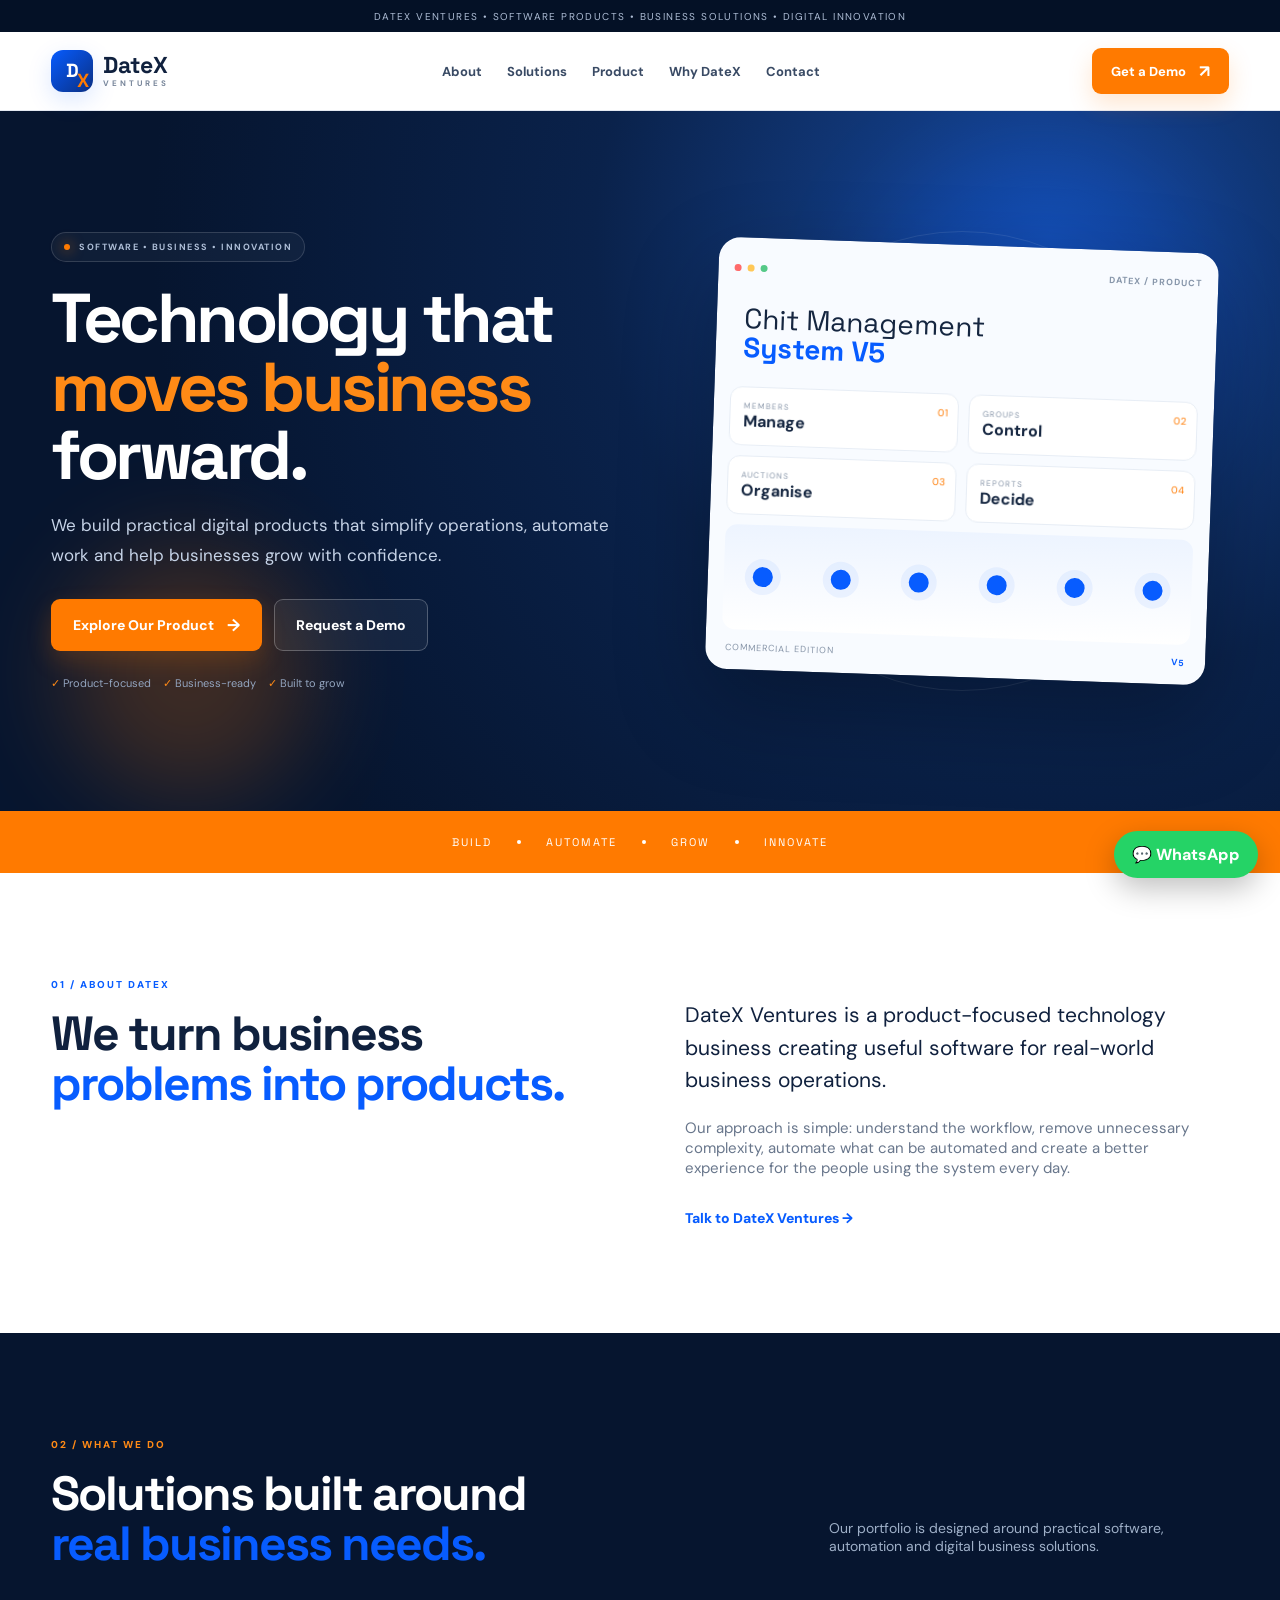
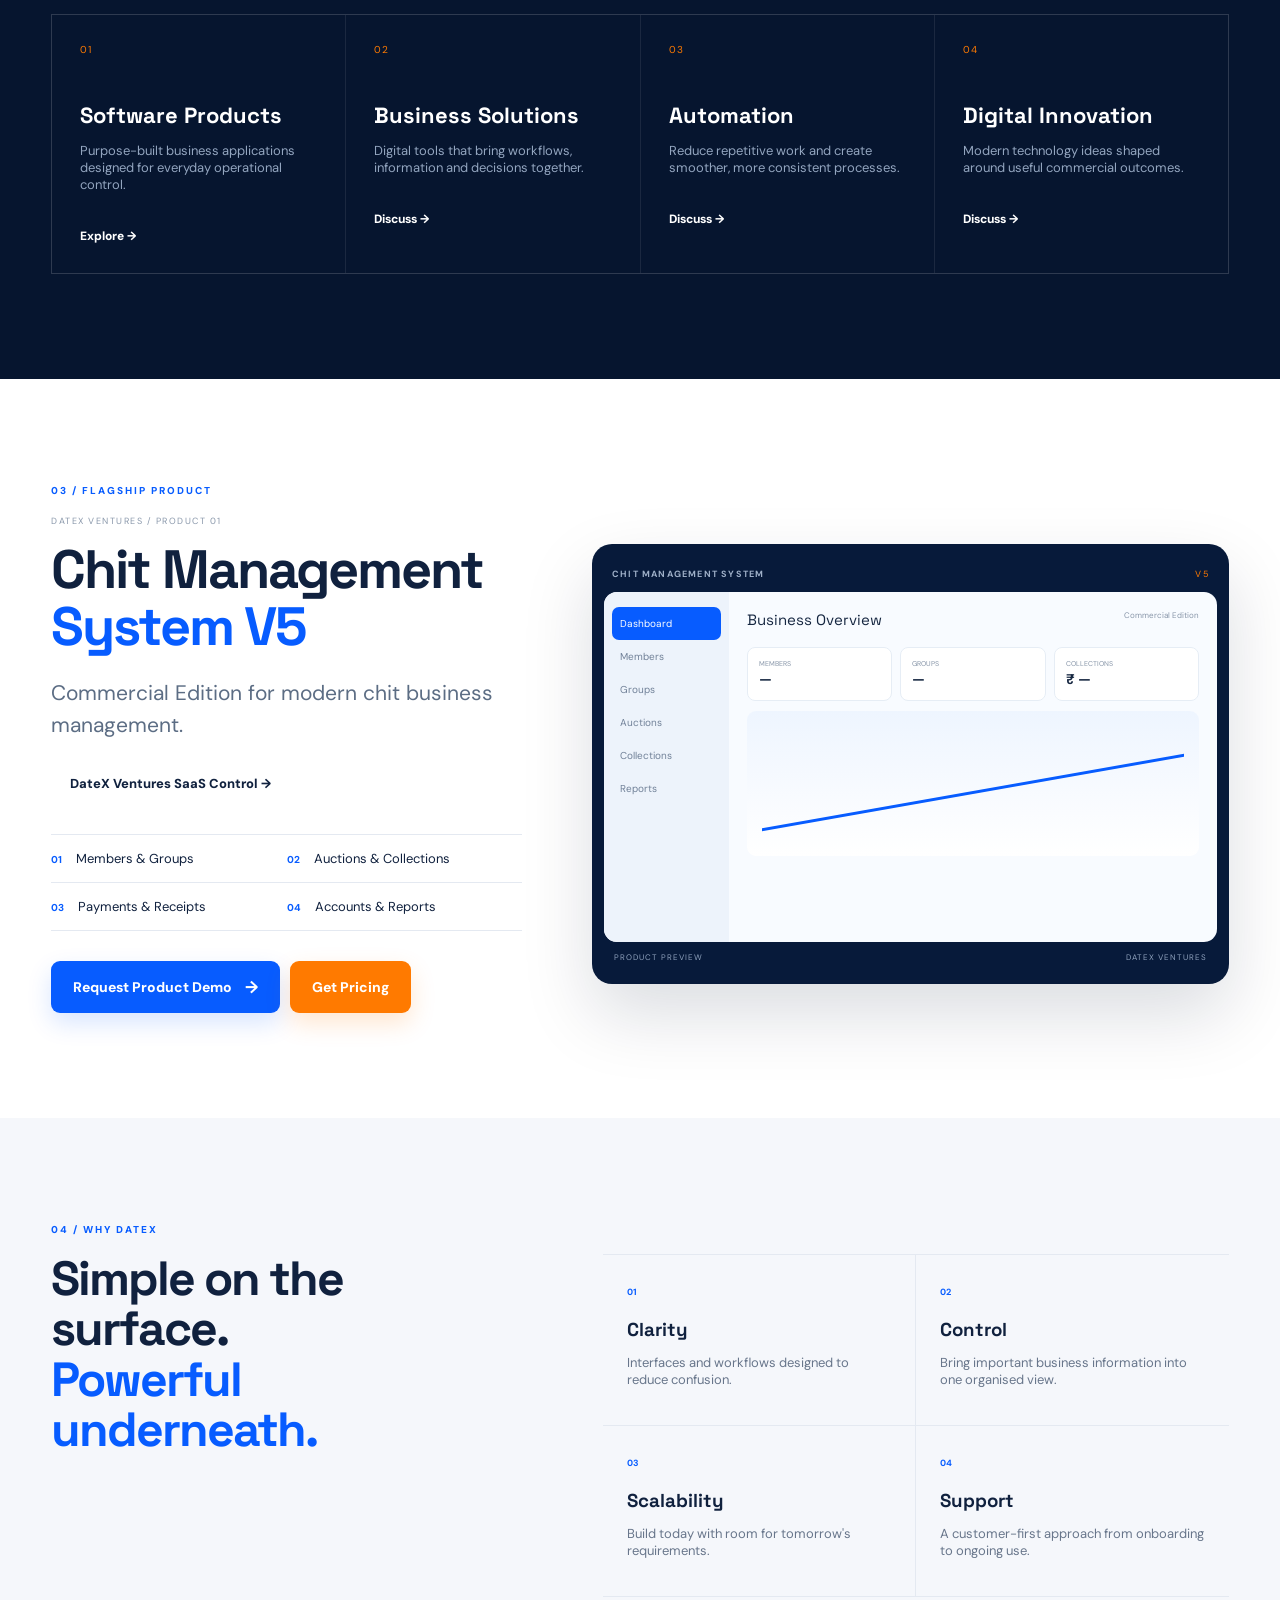
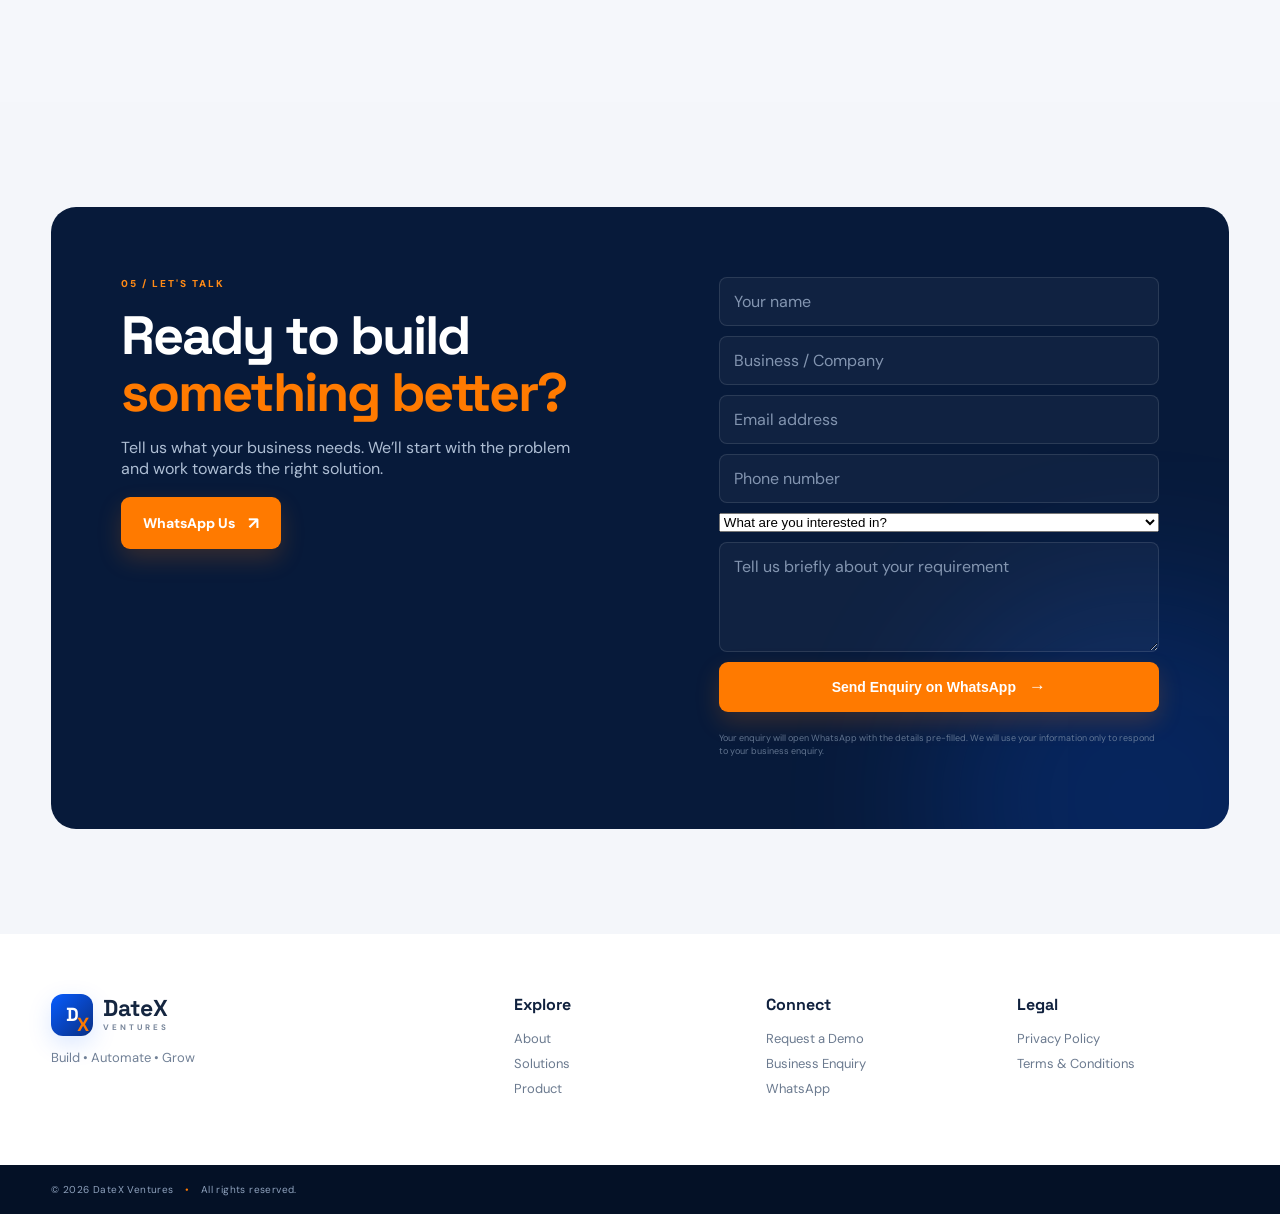
==== commit 56ff4980: "Connect V5 SaaS Control to DateX Ventures website" ====
--- a/index.html
+++ b/index.html
@@ -113,7 +113,7 @@
    <div>
     <div class="product-tag">DATEX VENTURES / PRODUCT 01</div>
     <h2>Chit Management<br><span>System V5</span></h2>
-    <p class="large">Commercial Edition for modern chit business management.</p>
+    <p class="large">Commercial Edition for modern chit business management.</p><div style="margin-top:18px;"><a href="https://chit-management-v5.onrender.com/datex-saas" target="_blank" rel="noopener" class="btn">DateX Ventures SaaS Control →</a></div>
     <div class="feature-list">
       <div><b>01</b><span>Members & Groups</span></div>
       <div><b>02</b><span>Auctions & Collections</span></div>
